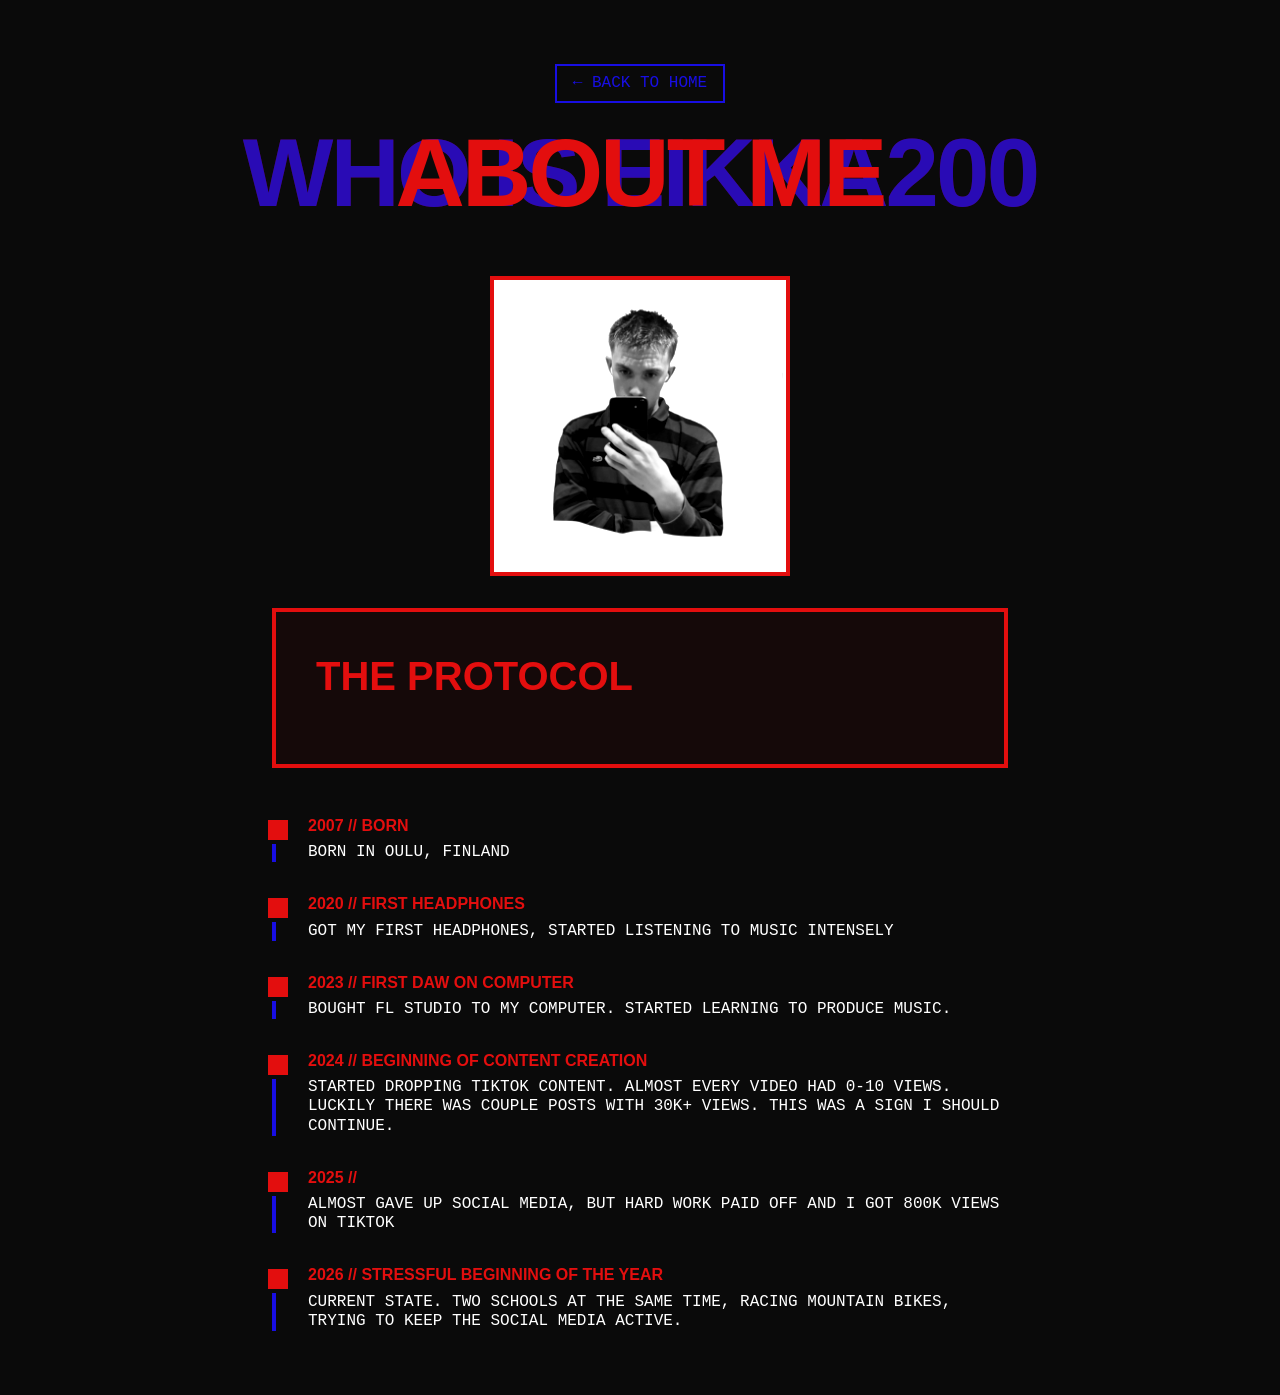
==== about.html @ a4807710 "new files added new files" ====
<!DOCTYPE html>
<html lang="en">

<head>
    <meta charset="UTF-8">
    <meta name="viewport" content="width=device-width, initial-scale=1.0">
    <title>ABOUT ME // EIKKA200</title>
    <link rel="stylesheet" href="homepage.css">
    <style>
        .about-header {
            padding: 4rem 2rem 2rem;
            text-align: center;
        }

        .about-header h1 {
            font-size: clamp(2rem, 8vw, 6rem);
            color: var(--primary-color);
            text-transform: uppercase;
            letter-spacing: -0.03em;
        }

        .back-link {
            display: inline-block;
            margin-bottom: 2rem;
            padding: 0.5rem 1rem;
            font-family: var(--font-mono);
            font-size: 1rem;
            color: var(--secondary-color);
            text-decoration: none;
            border: 2px solid var(--secondary-color);
            transition: all 0.2s ease;
        }

        .back-link:hover {
            background: var(--secondary-color);
            color: var(--bg-color);
        }

        .profile-image-wrapper {
            width: 100%;
            max-width: 300px;
            margin: 0 auto 2rem;
            border: 4px solid var(--primary-color);
            overflow: hidden;
            background: var(--primary-color);
        }

        .profile-image {
            width: 100%;
            height: auto;
            display: block;
            filter: grayscale(0.5) contrast(1.2);
            transition: all 0.3s ease;
        }

        .profile-image:hover {
            filter: grayscale(0) contrast(1);
            transform: scale(1.02);
        }

        .about-container {
            max-width: 800px;
            margin: 0 auto;
            padding: 2rem;
        }

        .about-section {
            border: 4px solid var(--primary-color);
            padding: 2.5rem;
            margin-bottom: 3rem;
            background: rgba(227, 14, 14, 0.05);
        }

        .about-section h2 {
            font-size: 2.5rem;
            text-transform: uppercase;
            margin-bottom: 1.5rem;
            color: var(--primary-color);
        }

        .about-text {
            font-family: var(--font-mono);
            font-size: 1.1rem;
            line-height: 1.8;
            color: var(--text-color);
        }

        .timeline {
            margin-top: 3rem;
        }

        .timeline-item {
            border-left: 4px solid var(--secondary-color);
            padding-left: 2rem;
            margin-bottom: 2rem;
            position: relative;
        }

        .timeline-item::before {
            content: "";
            position: absolute;
            left: -12px;
            top: 0;
            width: 20px;
            height: 20px;
            background: var(--primary-color);
            border: 4px solid var(--bg-color);
        }

        .timeline-date {
            font-weight: 800;
            color: var(--primary-color);
            margin-bottom: 0.5rem;
        }

        .timeline-content {
            font-family: var(--font-mono);
            font-size: 1rem;
        }
    </style>
</head>

<body>
    <div class="noise-bg"></div>
    <div id="canvas-container"></div>

    <div class="about-header">
        <a href="index.html" class="back-link">← BACK TO HOME</a>
        <h1>ABOUT ME</h1>
    </div>

    <div class="about-container">
        <div class="profile-image-wrapper">
            <img src="IMG_6632.jpg" alt="EIKKA200" class="profile-image">
        </div>
        <div class="about-section">
            <h2>THE PROTOCOL</h2>
            <p class="about-text">

            </p>
        </div>
        <div class="timeline">
            <div class="timeline-item">
                <div class="timeline-date">2007 // BORN</div>
                <div class="timeline-content">BORN IN OULU, FINLAND</div>
            </div>
            <div class="timeline-item">
                <div class="timeline-date">2020 // FIRST HEADPHONES</div>
                <div class="timeline-content">GOT MY FIRST HEADPHONES, STARTED LISTENING TO MUSIC INTENSELY</div>
            </div>
            <div class="timeline-item">
                <div class="timeline-date">2023 // FIRST DAW ON COMPUTER</div>
                <div class="timeline-content">BOUGHT FL STUDIO TO MY COMPUTER. STARTED LEARNING TO PRODUCE MUSIC.</div>
            </div>
            <div class="timeline-item">
                <div class="timeline-date">2024 // BEGINNING OF CONTENT CREATION</div>
                <div class="timeline-content">STARTED DROPPING TIKTOK CONTENT. ALMOST EVERY VIDEO HAD 0-10 VIEWS.
                    LUCKILY THERE WAS COUPLE POSTS WITH 30K+ VIEWS. THIS WAS A SIGN I SHOULD CONTINUE.</div>
            </div>
            <div class="timeline-item">
                <div class="timeline-date">2025 // </div>
                <div class="timeline-content">ALMOST GAVE UP SOCIAL MEDIA, BUT HARD WORK PAID OFF AND I GOT 800K VIEWS
                    ON TIKTOK</div>
            </div>
            <div class="timeline-item">
                <div class="timeline-date">2026 // STRESSFUL BEGINNING OF THE YEAR</div>
                <div class="timeline-content">CURRENT STATE. TWO SCHOOLS AT THE SAME TIME, RACING MOUNTAIN BIKES, TRYING
                    TO KEEP THE SOCIAL MEDIA ACTIVE.</div>
            </div>
        </div>
    </div>

    <script src="script.js"></script>
</body>

</html>
---- homepage.css ----
:root {
    --bg-color: #0a0a0a;
    --primary-color: #e30e0e; /* Fast Red */
    --secondary-color: #180ee3; /* Fast Blue */
    --accent-color: #ffffff; /* White */
    --text-color: #ffffff;
    --font-main: 'Syne', sans-serif;
    --font-mono: 'Space Mono', monospace;
}

@import url('https://fonts.googleapis.com/css2?family=Space+Mono:ital,wght@0,400;0,700;1,400;1,700&family=Syne:wght@400..800&display=swap');

* {
    margin: 0;
    padding: 0;
    box-sizing: border-box;
    cursor: crosshair;
}

body {
    background-color: var(--bg-color);
    color: var(--text-color);
    font-family: var(--font-main);
    overflow-x: hidden;
    line-height: 1.2;
}

::-webkit-scrollbar {
    width: 10px;
}
::-webkit-scrollbar-track {
    background: var(--bg-color);
}
::-webkit-scrollbar-thumb {
    background: var(--primary-color);
}

.noise-bg {
    position: fixed;
    top: 0;
    left: 0;
    width: 100%;
    height: 100%;
    z-index: -1;
    opacity: 0.08;
    pointer-events: none;
    background-image: url('https://grainy-gradients.vercel.app/noise.svg');
}

header {
    height: 100vh;
    display: flex;
    flex-direction: column;
    justify-content: center;
    align-items: center;
    text-align: center;
    padding: 2rem;
    position: relative;
}

.glitch-wrapper {
    position: relative;
}

h1 {
    font-size: clamp(3rem, 15vw, 12rem);
    font-weight: 800;
    text-transform: uppercase;
    color: var(--primary-color);
    letter-spacing: -0.05em;
    line-height: 0.8;
    position: relative;
    z-index: 1;
}

h1::before, h1::after {
    content: "WHO IS EIKKA200";
    position: absolute;
    top: 0;
    left: 0;
    width: 100%;
    height: 100%;
    opacity: 0.8;
}

h1::before {
    color: var(--secondary-color);
    z-index: -1;
    animation: glitch 0.2s cubic-bezier(.25,.46,.45,.94) both infinite;
}

h1::after {
    color: #8a0000; /* Dark red instead of white to avoid harsh flash */
    z-index: -2;
    animation: glitch 0.2s cubic-bezier(.25,.46,.45,.94) reverse both infinite;
}

@keyframes glitch {
    0% { transform: translate(0); }
    20% { transform: translate(-8px, 8px); }
    40% { transform: translate(-8px, -8px); }
    60% { transform: translate(8px, 8px); }
    80% { transform: translate(8px, -8px); }
    100% { transform: translate(0); }
}

.sub-header {
    font-family: var(--font-mono);
    color: var(--accent-color);
    font-size: 1.5rem;
    margin-top: 1rem;
    background: var(--secondary-color);
    padding: 0.2rem 0.5rem;
    transform: rotate(-3deg) scale(1.1);
    box-shadow: 4px 4px 0 var(--primary-color);
}

main {
    padding: 4rem 2rem;
}

.grid-container {
    display: grid;
    grid-template-columns: repeat(auto-fit, minmax(300px, 1fr));
    gap: 2rem;
}

.card {
    border: 4px solid var(--primary-color);
    padding: 2rem;
    transition: all 0.1s ease;
    background: transparent;
    position: relative;
}

.card-link {
    text-decoration: none;
    color: inherit;
    display: block;
}

.card:hover {
    background: var(--primary-color);
    color: var(--bg-color);
    transform: translate(-10px, -10px) skewX(-2deg);
    box-shadow: 15px 15px 0 var(--secondary-color);
}

.card h2 {
    font-size: 2.5rem;
    margin-bottom: 1rem;
    text-transform: uppercase;
}

.card p {
    font-family: var(--font-mono);
    font-size: 1.1rem;
}


.marquee {
    position: fixed;
    bottom: 0;
    width: 100%;
    background: var(--secondary-color);
    color: var(--accent-color);
    padding: 1rem 0;
    overflow: hidden;
    white-space: nowrap;
    z-index: 100;
    border-top: 5px solid var(--primary-color);
}

.marquee-content {
    display: inline-block;
    animation: marquee 22s linear infinite;
    font-weight: 800;
    font-size: 1.5rem;
    text-transform: uppercase;
}

@keyframes marquee {
    0% { transform: translateX(100%); }
    100% { transform: translateX(-100%); }
}

#canvas-container {
    position: fixed;
    top: 0;
    left: 0;
    width: 100%;
    height: 100%;
    z-index: -2;
    opacity: 0.5;
}

.btn {
    display: inline-block;
    margin-top: 2rem;
    padding: 1rem 2.5rem;
    background: var(--secondary-color);
    color: var(--accent-color);
    border: 4px solid var(--primary-color);
    text-decoration: none;
    font-weight: 800;
    text-transform: uppercase;
    font-size: 1.2rem;
    transition: all 0.1s ease;
    box-shadow: 6px 6px 0 var(--primary-color);
}

.btn:hover {
    background: var(--primary-color);
    color: var(--accent-color);
    border-color: var(--secondary-color);
    box-shadow: -6px -6px 0 var(--secondary-color);
    transform: translate(6px, 6px);
}

.floating {
    position: absolute;
    font-size: 6rem;
    opacity: 0.3;
    user-select: none;
    pointer-events: none;
    animation: float 6s linear infinite;
    color: var(--primary-color);
    font-weight: 800;
}

@keyframes float {
    from { transform: translateY(110vh) rotate(0deg); }
    to { transform: translateY(-10vh) rotate(720deg); }
}

/* Stats Section */
.stats-section {
    display: flex;
    justify-content: space-around;
    flex-wrap: wrap;
    margin: 6rem 0;
    padding: 3rem 0;
    border-top: 4px solid var(--primary-color);
    border-bottom: 4px solid var(--secondary-color);
}

.stat {
    text-align: center;
    padding: 1.5rem;
}

.stat-number {
    display: block;
    font-size: 4rem;
    font-weight: 800;
    color: var(--primary-color);
    font-family: var(--font-mono);
}

.stat-label {
    display: block;
    font-family: var(--font-mono);
    font-size: 0.9rem;
    color: var(--secondary-color);
    margin-top: 0.5rem;
    letter-spacing: 0.1em;
}

/* Manifesto */
.manifesto {
    margin: 6rem 0;
    text-align: center;
    padding: 4rem 2rem;
    position: relative;
}

.manifesto::before {
    content: "//";
    position: absolute;
    top: -2rem;
    left: 50%;
    transform: translateX(-50%);
    font-size: 5rem;
    font-weight: 800;
    color: var(--primary-color);
    opacity: 0.3;
}

.manifesto blockquote {
    font-size: clamp(1.2rem, 3vw, 2rem);
    font-weight: 800;
    line-height: 1.4;
    color: var(--text-color);
    border-left: 6px solid var(--primary-color);
    padding-left: 2rem;
    text-align: left;
}

.manifesto-author {
    display: block;
    text-align: left;
    padding-left: 2rem;
    margin-top: 1.5rem;
    font-family: var(--font-mono);
    color: var(--secondary-color);
    font-size: 1.1rem;
}

/* Terminal */
.terminal {
    margin: 6rem 0 8rem;
    border: 2px solid var(--secondary-color);
    border-radius: 8px;
    overflow: hidden;
    box-shadow: 0 0 30px rgba(24, 14, 227, 0.2);
}

.terminal-header {
    background: #1a1a2e;
    padding: 0.8rem 1rem;
    display: flex;
    align-items: center;
    gap: 0.5rem;
}

.terminal-dot {
    width: 12px;
    height: 12px;
    border-radius: 50%;
}
.terminal-dot.red { background: var(--primary-color); }
.terminal-dot.yellow { background: #f1c40f; }
.terminal-dot.green { background: #2ecc71; }

.terminal-title {
    font-family: var(--font-mono);
    font-size: 0.85rem;
    color: var(--secondary-color);
    margin-left: 0.5rem;
}

.terminal-body {
    background: #0d0d1a;
    padding: 1.5rem;
    font-family: var(--font-mono);
    font-size: 1rem;
    line-height: 2;
    color: #aaa;
}

.terminal-body .highlight {
    color: var(--primary-color);
    font-weight: 700;
}

.terminal-body .blink {
    animation: blink-cursor 1s step-end infinite;
    color: var(--primary-color);
}

@keyframes blink-cursor {
    0%, 100% { opacity: 1; }
    50% { opacity: 0; }
}
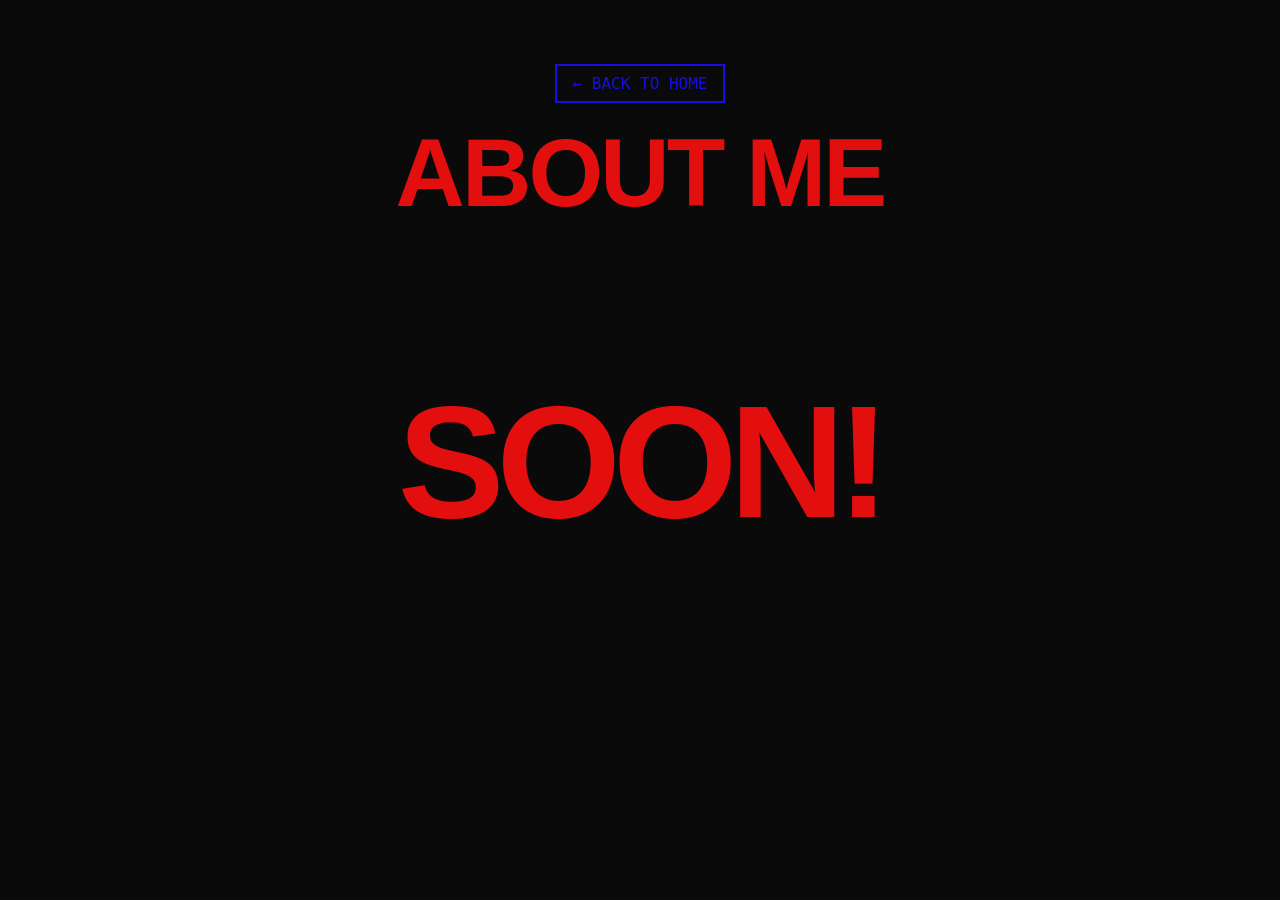
==== commit fdcd3049: "updated new color, everything better" ====
--- a/about.html
+++ b/about.html
@@ -125,49 +125,14 @@
     <div id="canvas-container"></div>
 
     <div class="about-header">
-        <a href="index.html" class="back-link">← BACK TO HOME</a>
+        <a href="index.html#about" class="back-link">← BACK TO HOME</a>
         <h1>ABOUT ME</h1>
     </div>
 
-    <div class="about-container">
-        <div class="profile-image-wrapper">
-            <img src="IMG_6632.jpg" alt="EIKKA200" class="profile-image">
-        </div>
-        <div class="about-section">
-            <h2>THE PROTOCOL</h2>
-            <p class="about-text">
-
-            </p>
-        </div>
-        <div class="timeline">
-            <div class="timeline-item">
-                <div class="timeline-date">2007 // BORN</div>
-                <div class="timeline-content">BORN IN OULU, FINLAND</div>
-            </div>
-            <div class="timeline-item">
-                <div class="timeline-date">2020 // FIRST HEADPHONES</div>
-                <div class="timeline-content">GOT MY FIRST HEADPHONES, STARTED LISTENING TO MUSIC INTENSELY</div>
-            </div>
-            <div class="timeline-item">
-                <div class="timeline-date">2023 // FIRST DAW ON COMPUTER</div>
-                <div class="timeline-content">BOUGHT FL STUDIO TO MY COMPUTER. STARTED LEARNING TO PRODUCE MUSIC.</div>
-            </div>
-            <div class="timeline-item">
-                <div class="timeline-date">2024 // BEGINNING OF CONTENT CREATION</div>
-                <div class="timeline-content">STARTED DROPPING TIKTOK CONTENT. ALMOST EVERY VIDEO HAD 0-10 VIEWS.
-                    LUCKILY THERE WAS COUPLE POSTS WITH 30K+ VIEWS. THIS WAS A SIGN I SHOULD CONTINUE.</div>
-            </div>
-            <div class="timeline-item">
-                <div class="timeline-date">2025 // </div>
-                <div class="timeline-content">ALMOST GAVE UP SOCIAL MEDIA, BUT HARD WORK PAID OFF AND I GOT 800K VIEWS
-                    ON TIKTOK</div>
-            </div>
-            <div class="timeline-item">
-                <div class="timeline-date">2026 // STRESSFUL BEGINNING OF THE YEAR</div>
-                <div class="timeline-content">CURRENT STATE. TWO SCHOOLS AT THE SAME TIME, RACING MOUNTAIN BIKES, TRYING
-                    TO KEEP THE SOCIAL MEDIA ACTIVE.</div>
-            </div>
-        </div>
+    <div class="about-container" style="text-align: center; margin-top: 10vh;">
+        <h2
+            style="font-size: clamp(3rem, 15vw, 10rem); color: var(--primary-color); font-weight: 900; letter-spacing: -0.05em;">
+            SOON!</h2>
     </div>
 
     <script src="script.js"></script>
--- a/homepage.css
+++ b/homepage.css
@@ -1,11 +1,28 @@
 :root {
     --bg-color: #0a0a0a;
-    --primary-color: #e30e0e; /* Fast Red */
-    --secondary-color: #180ee3; /* Fast Blue */
-    --accent-color: #ffffff; /* White */
+    --primary-color: #e30e0e;
+    /* Fast Red */
+    --secondary-color: #180ee3;
+    /* Fast Blue */
+    --accent-color: #ffffff;
+    /* White */
     --text-color: #ffffff;
     --font-main: 'Syne', sans-serif;
     --font-mono: 'Space Mono', monospace;
+}
+
+body.light-theme {
+    --bg-color: #ffffff;
+    --text-color: #0a0a0a;
+    --accent-color: #0a0a0a;
+    --primary-color: #8b00ff; /* Violet */
+    --secondary-color: #00b359; /* Lighter Green */
+}
+
+/* Hide glitch on subpages in light mode */
+body.light-theme h1:not(#main-title)::before,
+body.light-theme h1:not(#main-title)::after {
+    display: none;
 }
 
 @import url('https://fonts.googleapis.com/css2?family=Space+Mono:ital,wght@0,400;0,700;1,400;1,700&family=Syne:wght@400..800&display=swap');
@@ -28,9 +45,11 @@
 ::-webkit-scrollbar {
     width: 10px;
 }
+
 ::-webkit-scrollbar-track {
     background: var(--bg-color);
 }
+
 ::-webkit-scrollbar-thumb {
     background: var(--primary-color);
 }
@@ -73,7 +92,8 @@
     z-index: 1;
 }
 
-h1::before, h1::after {
+#main-title::before,
+#main-title::after {
     content: "WHO IS EIKKA200";
     position: absolute;
     top: 0;
@@ -83,25 +103,43 @@
     opacity: 0.8;
 }
 
-h1::before {
+#main-title::before {
     color: var(--secondary-color);
     z-index: -1;
-    animation: glitch 0.2s cubic-bezier(.25,.46,.45,.94) both infinite;
-}
-
-h1::after {
-    color: #8a0000; /* Dark red instead of white to avoid harsh flash */
+    animation: glitch 0.2s cubic-bezier(.25, .46, .45, .94) both infinite;
+}
+
+#main-title::after {
+    color: #8a0000;
+    /* Dark red instead of white to avoid harsh flash */
     z-index: -2;
-    animation: glitch 0.2s cubic-bezier(.25,.46,.45,.94) reverse both infinite;
+    animation: glitch 0.2s cubic-bezier(.25, .46, .45, .94) reverse both infinite;
 }
 
 @keyframes glitch {
-    0% { transform: translate(0); }
-    20% { transform: translate(-8px, 8px); }
-    40% { transform: translate(-8px, -8px); }
-    60% { transform: translate(8px, 8px); }
-    80% { transform: translate(8px, -8px); }
-    100% { transform: translate(0); }
+    0% {
+        transform: translate(0);
+    }
+
+    20% {
+        transform: translate(-8px, 8px);
+    }
+
+    40% {
+        transform: translate(-8px, -8px);
+    }
+
+    60% {
+        transform: translate(8px, 8px);
+    }
+
+    80% {
+        transform: translate(8px, -8px);
+    }
+
+    100% {
+        transform: translate(0);
+    }
 }
 
 .sub-header {
@@ -116,7 +154,8 @@
 }
 
 main {
-    padding: 4rem 2rem;
+    padding: 1rem 2rem 5rem;
+    display: none; /* Hidden by default */
 }
 
 .grid-container {
@@ -171,6 +210,12 @@
     border-top: 5px solid var(--primary-color);
 }
 
+@media (max-width: 1024px) {
+    .marquee {
+        display: none;
+    }
+}
+
 .marquee-content {
     display: inline-block;
     animation: marquee 22s linear infinite;
@@ -180,8 +225,13 @@
 }
 
 @keyframes marquee {
-    0% { transform: translateX(100%); }
-    100% { transform: translateX(-100%); }
+    0% {
+        transform: translateX(100%);
+    }
+
+    100% {
+        transform: translateX(-100%);
+    }
 }
 
 #canvas-container {
@@ -207,30 +257,71 @@
     font-size: 1.2rem;
     transition: all 0.1s ease;
     box-shadow: 6px 6px 0 var(--primary-color);
+    position: relative;
+    overflow: hidden;
+}
+
+.btn::before {
+    content: "";
+    position: absolute;
+    top: -100%;
+    left: -100%;
+    width: 300%;
+    height: 300%;
+    background: linear-gradient(
+        45deg,
+        transparent 45%,
+        rgba(255, 255, 255, 0.3) 50%,
+        transparent 55%
+    );
+    animation: btn-scan 3s infinite;
+    pointer-events: none;
+}
+
+@keyframes btn-scan {
+    0% { transform: translate(-50%, -50%) rotate(0deg); }
+    100% { transform: translate(0%, 0%) rotate(0deg); }
 }
 
 .btn:hover {
     background: var(--primary-color);
     color: var(--accent-color);
     border-color: var(--secondary-color);
-    box-shadow: -6px -6px 0 var(--secondary-color);
-    transform: translate(6px, 6px);
+    box-shadow: -8px -8px 0 var(--secondary-color);
+    transform: translate(8px, 8px);
+    animation: btn-glitch 0.15s linear infinite;
+}
+
+@keyframes btn-glitch {
+    0% { clip-path: inset(10% 0 30% 0); transform: translate(-2px, 2px); }
+    20% { clip-path: inset(30% 0 10% 0); transform: translate(2px, -2px); }
+    40% { clip-path: inset(50% 0 5% 0); transform: translate(-2px, -2px); }
+    60% { clip-path: inset(0% 0 60% 0); transform: translate(2px, 2px); }
+    80% { clip-path: inset(15% 0 15% 0); transform: translate(-2px, -2px); }
+    100% { clip-path: inset(10% 0 30% 0); transform: translate(0); }
 }
 
 .floating {
-    position: absolute;
+    position: fixed;
+    bottom: -10vh;
     font-size: 6rem;
     opacity: 0.3;
     user-select: none;
     pointer-events: none;
-    animation: float 6s linear infinite;
-    color: var(--primary-color);
-    font-weight: 800;
+    animation: float 10s linear infinite;
+    color: var(--primary-color);
+    font-weight: 800;
+    z-index: -1;
 }
 
 @keyframes float {
-    from { transform: translateY(110vh) rotate(0deg); }
-    to { transform: translateY(-10vh) rotate(720deg); }
+    from {
+        transform: translateY(20vh) rotate(0deg);
+    }
+
+    to {
+        transform: translateY(-120vh) rotate(720deg);
+    }
 }
 
 /* Stats Section */
@@ -328,9 +419,18 @@
     height: 12px;
     border-radius: 50%;
 }
-.terminal-dot.red { background: var(--primary-color); }
-.terminal-dot.yellow { background: #f1c40f; }
-.terminal-dot.green { background: #2ecc71; }
+
+.terminal-dot.red {
+    background: var(--primary-color);
+}
+
+.terminal-dot.yellow {
+    background: #f1c40f;
+}
+
+.terminal-dot.green {
+    background: #2ecc71;
+}
 
 .terminal-title {
     font-family: var(--font-mono);
@@ -359,6 +459,13 @@
 }
 
 @keyframes blink-cursor {
-    0%, 100% { opacity: 1; }
-    50% { opacity: 0; }
+
+    0%,
+    100% {
+        opacity: 1;
+    }
+
+    50% {
+        opacity: 0;
+    }
 }
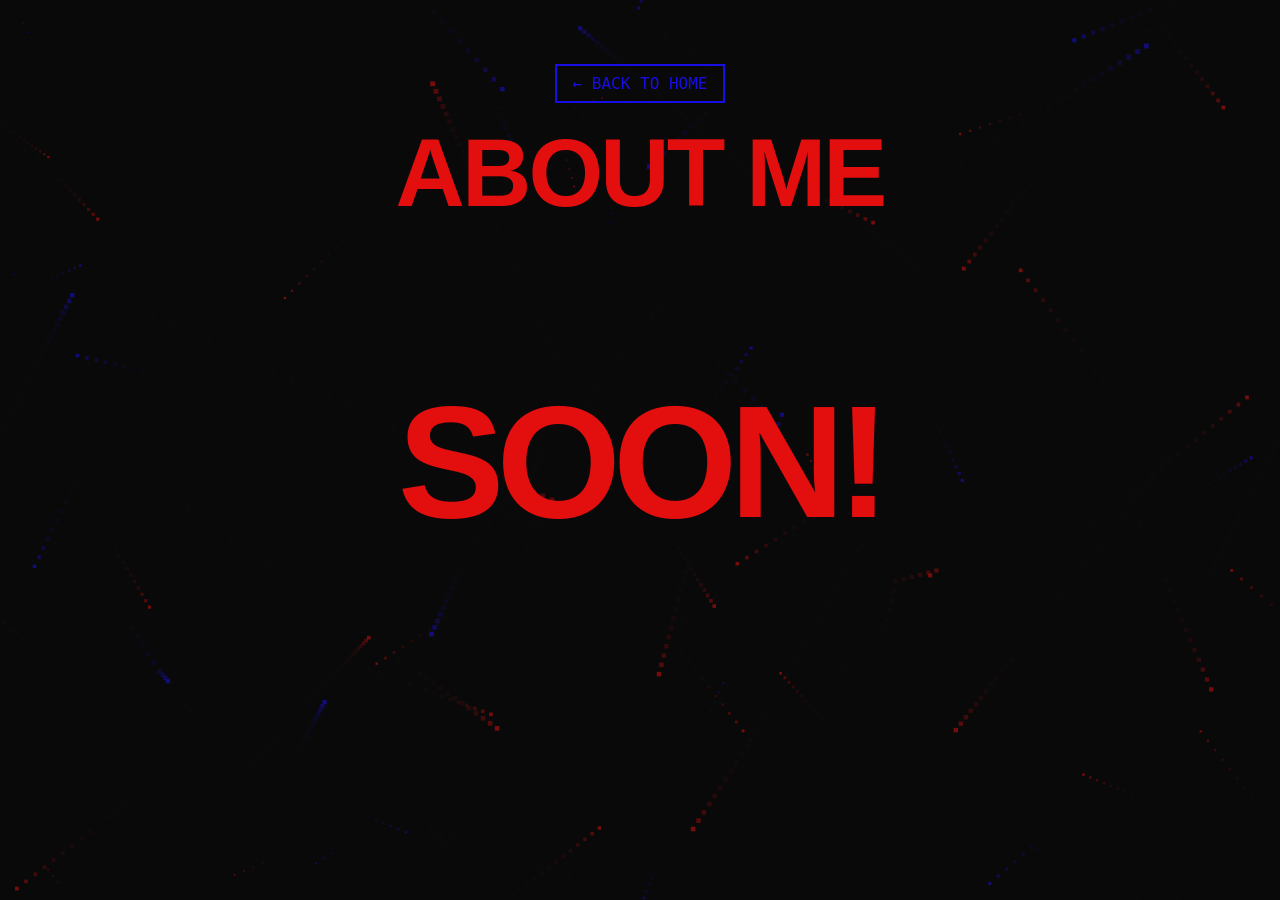
==== commit c8dc0171: "favicon added favicon added and metadata added" ====
--- a/about.html
+++ b/about.html
@@ -118,6 +118,8 @@
             font-size: 1rem;
         }
     </style>
+    <meta name="keywords" content="Elias Autio, born in Oulu, born 2007">
+    <link rel="icon" type="image/jpeg" href="favicon.jpeg">
 </head>
 
 <body>
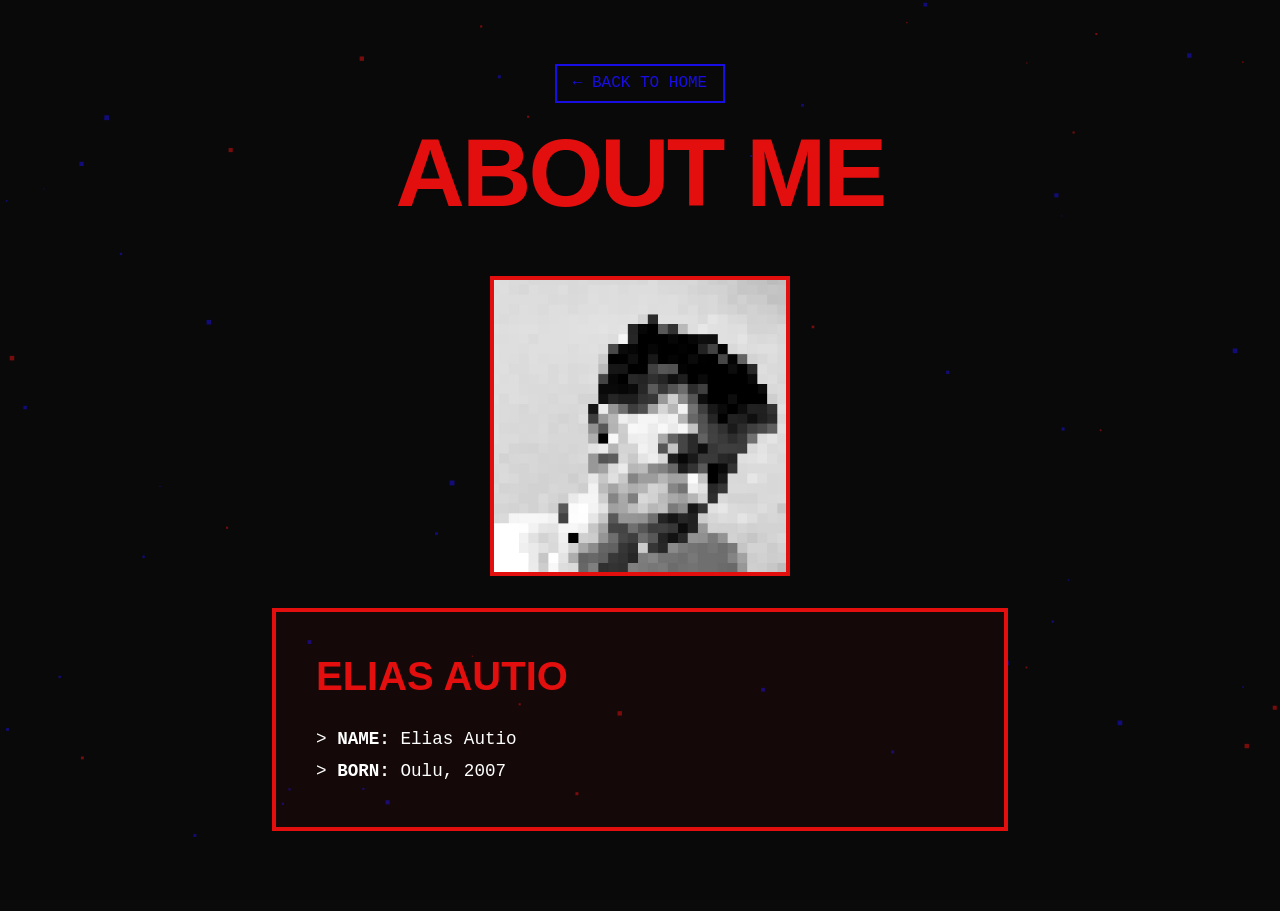
==== commit 0340a23f: "new data" ====
--- a/about.html
+++ b/about.html
@@ -131,10 +131,18 @@
         <h1>ABOUT ME</h1>
     </div>
 
-    <div class="about-container" style="text-align: center; margin-top: 10vh;">
-        <h2
-            style="font-size: clamp(3rem, 15vw, 10rem); color: var(--primary-color); font-weight: 900; letter-spacing: -0.05em;">
-            SOON!</h2>
+    <div class="about-container">
+        <div class="profile-image-wrapper">
+            <img src="eliaspic1.jpeg" alt="Elias Autio" class="profile-image">
+        </div>
+
+        <div class="about-section">
+            <h2>ELIAS AUTIO</h2>
+            <div class="about-text">
+                <p>> <strong>NAME:</strong> Elias Autio</p>
+                <p>> <strong>BORN:</strong> Oulu, 2007</p>
+            </div>
+        </div>
     </div>
 
     <script src="script.js"></script>
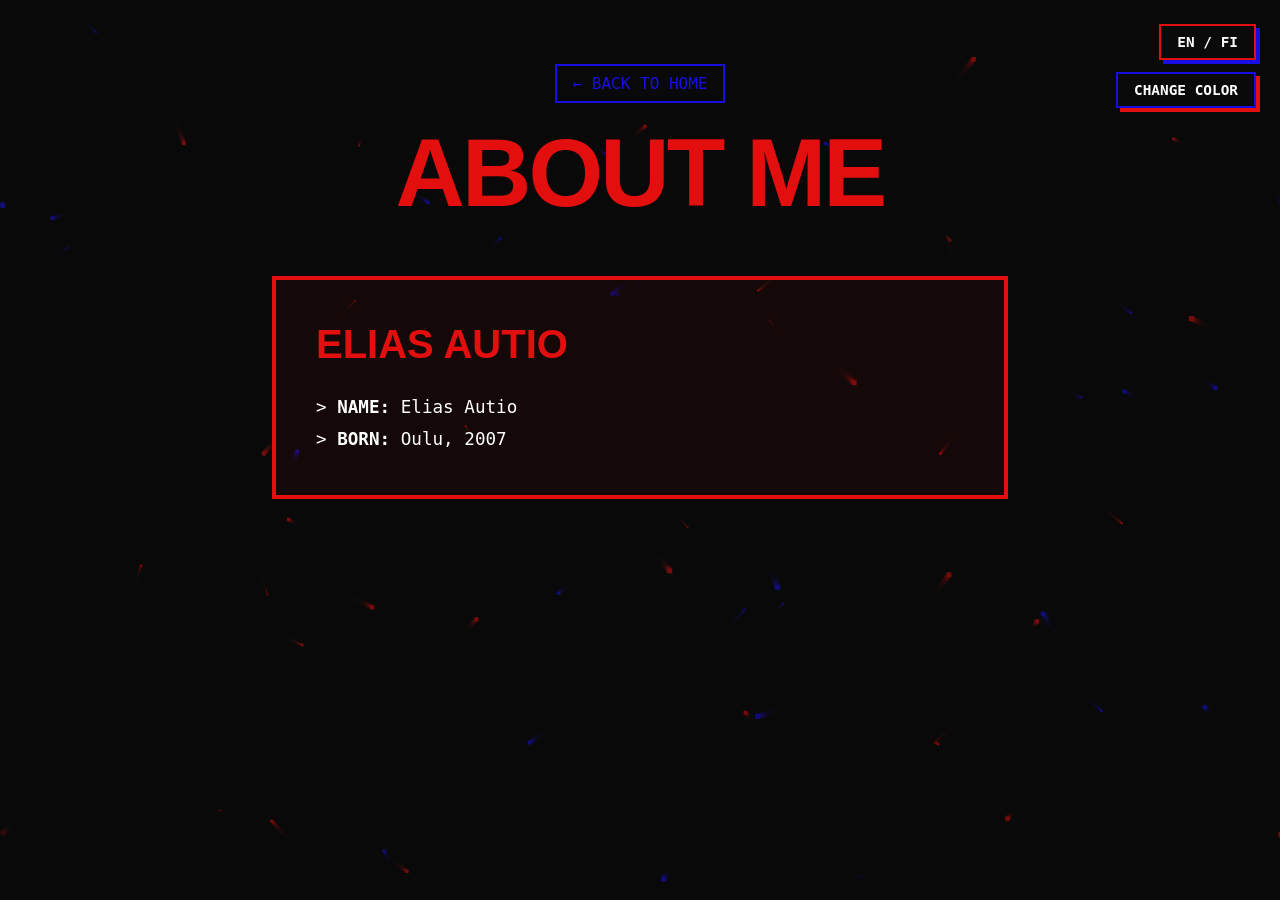
==== commit 3f9e0dd8: "updated page" ====
--- a/about.html
+++ b/about.html
@@ -132,10 +132,6 @@
     </div>
 
     <div class="about-container">
-        <div class="profile-image-wrapper">
-            <img src="eliaspic1.jpeg" alt="Elias Autio" class="profile-image">
-        </div>
-
         <div class="about-section">
             <h2>ELIAS AUTIO</h2>
             <div class="about-text">
--- a/homepage.css
+++ b/homepage.css
@@ -94,7 +94,7 @@
 
 #main-title::before,
 #main-title::after {
-    content: "WHO IS EIKKA200";
+    content: attr(data-text);
     position: absolute;
     top: 0;
     left: 0;
@@ -106,39 +106,30 @@
 #main-title::before {
     color: var(--secondary-color);
     z-index: -1;
-    animation: glitch 0.2s cubic-bezier(.25, .46, .45, .94) both infinite;
+    transform: translate(-3px, 3px);
+    animation: glitch 5s infinite;
 }
 
 #main-title::after {
     color: #8a0000;
     /* Dark red instead of white to avoid harsh flash */
     z-index: -2;
-    animation: glitch 0.2s cubic-bezier(.25, .46, .45, .94) reverse both infinite;
+    transform: translate(3px, -3px);
+    animation: glitch 5s 2.5s infinite;
 }
 
 @keyframes glitch {
-    0% {
-        transform: translate(0);
-    }
-
-    20% {
-        transform: translate(-8px, 8px);
-    }
-
-    40% {
-        transform: translate(-8px, -8px);
-    }
-
-    60% {
-        transform: translate(8px, 8px);
-    }
-
-    80% {
-        transform: translate(8px, -8px);
-    }
-
-    100% {
-        transform: translate(0);
+    0%, 92%, 100% {
+        transform: translate(-3px, 3px);
+    }
+    94% {
+        transform: translate(-5px, 1px);
+    }
+    96% {
+        transform: translate(-1px, 4px);
+    }
+    98% {
+        transform: translate(-4px, 2px);
     }
 }
 
@@ -468,4 +459,64 @@
     50% {
         opacity: 0;
     }
+}
+
+/* Language Toggle Button */
+.lang-toggle-btn {
+    position: fixed;
+    top: 1.5rem;
+    right: 1.5rem;
+    z-index: 1000;
+    padding: 0.5rem 1rem;
+    font-family: var(--font-mono);
+    font-size: 0.9rem;
+    font-weight: 700;
+    color: var(--accent-color);
+    background: var(--bg-color);
+    border: 2px solid var(--primary-color);
+    box-shadow: 4px 4px 0 var(--secondary-color);
+    cursor: pointer;
+    transition: all 0.1s ease;
+    text-transform: uppercase;
+}
+
+.lang-toggle-btn.lang-en {
+    border-color: var(--primary-color);
+    box-shadow: 4px 4px 0 var(--secondary-color);
+}
+
+.lang-toggle-btn.lang-fi {
+    border-color: var(--secondary-color);
+    box-shadow: 4px 4px 0 var(--primary-color);
+}
+
+.lang-toggle-btn:hover {
+    background: var(--primary-color);
+    color: var(--accent-color);
+    transform: translate(-2px, -2px);
+}
+
+/* Theme Toggle Button */
+.theme-toggle-btn {
+    position: fixed;
+    top: 4.5rem;
+    right: 1.5rem;
+    z-index: 1000;
+    padding: 0.5rem 1rem;
+    font-family: var(--font-mono);
+    font-size: 0.9rem;
+    font-weight: 700;
+    color: var(--accent-color);
+    background: var(--bg-color);
+    border: 2px solid var(--secondary-color);
+    box-shadow: 4px 4px 0 var(--primary-color);
+    cursor: pointer;
+    transition: all 0.1s ease;
+    text-transform: uppercase;
+}
+
+.theme-toggle-btn:hover {
+    background: var(--secondary-color);
+    color: var(--accent-color);
+    transform: translate(-2px, -2px);
 }
